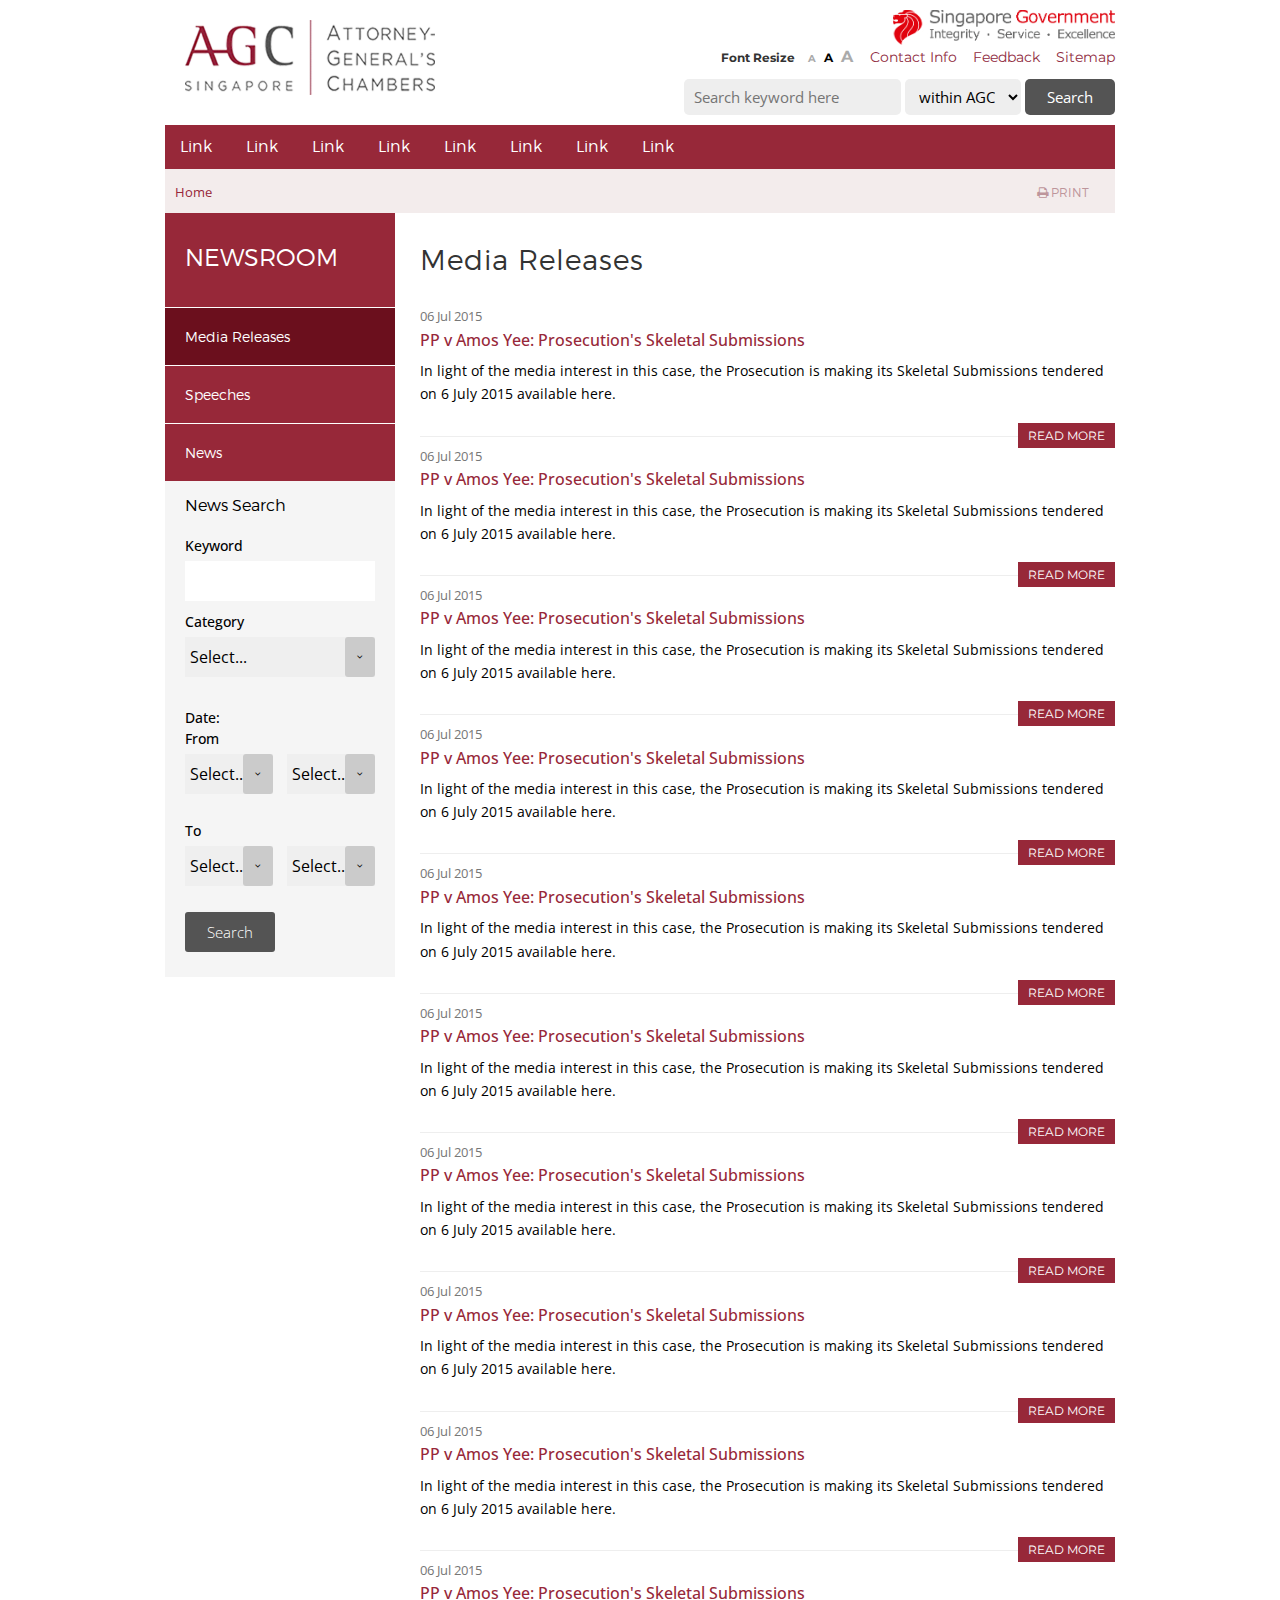
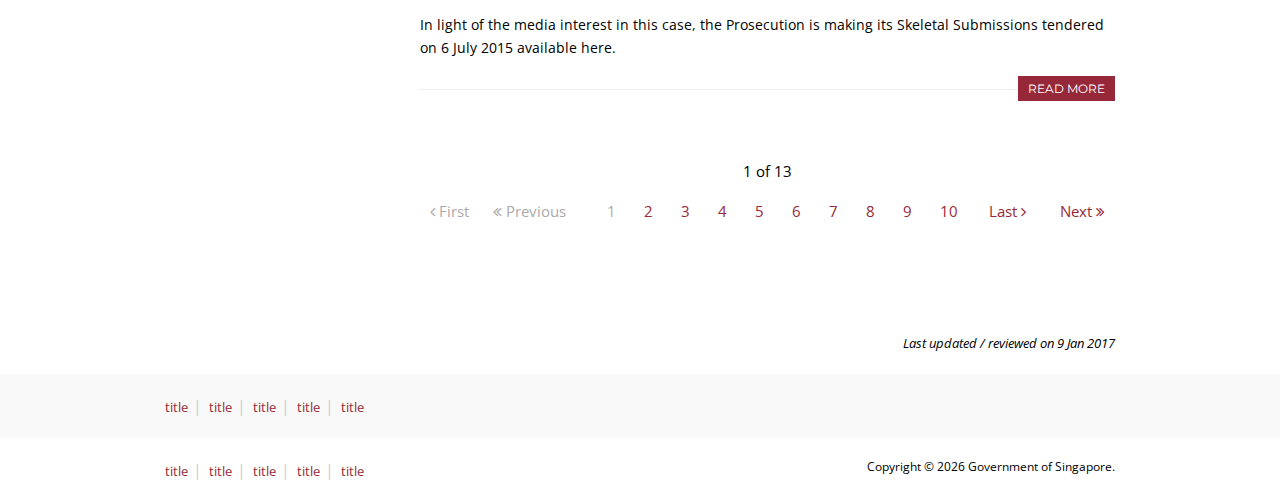
==== news.html @ 90318996 "Add files via upload" ====
<!DOCTYPE html>
<html lang="en">
<head>
  <meta charset="utf-8">
  <meta http-equiv="X-UA-Compatible" content="IE=edge">
  <meta name="viewport" content="width=device-width, initial-scale=1, maximum-scale=1, user-scalable=no">
  <title>AGC | Attorney-General's Chambers</title>
  <meta name="description" content="Attorney-General’s Chambers">
  <meta name="keywords" content="">
  <link rel="icon" href="favicon.png" type="icon/png" />
  <link rel="stylesheet" href="https://fonts.googleapis.com/css?family=Open+Sans:300,400|Montserrat">
  <link rel="stylesheet" href="https://maxcdn.bootstrapcdn.com/font-awesome/4.7.0/css/font-awesome.min.css">
  <link rel="stylesheet" href="css/bootstrap.min.css"/>
  <link rel="stylesheet" href="css/plugins.css"/>
  <link rel="stylesheet" href="css/styles.css"/>
  <!--[if lt IE 9]>
  <script src="https://oss.maxcdn.com/html5shiv/3.7.2/html5shiv.min.js"></script>
  <script src="https://oss.maxcdn.com/respond/1.4.2/respond.min.js"></script>
  <![endif]-->
  <script src="js/jquery.js"></script>
</head>
<body>
<header class="header-desktop">
  <div class="container">
    <div class="header-masthead">
      <div class="row">
        <div class="col-sm-4">
          <a href="/" title="AGC | Attorney-General's Chambers" class="branding-link">
            <img src="./images/branding.png" alt="AGC | Attorney-General's Chambers"/>
          </a>
        </div>
        <div class="col-sm-8">
          <div class="header-right pull-right">
            <div class="clearfix">
              <img src="./images/singapore-government.png" title="Singapore Government" class="img-singapore"/>
            </div>
            <div class="clearfix">
              <div class="header-submenuWrap">
                <div class="header-submenu font-montserrat">
                  <ul>
                    <li><a href="#" title="#">Contact Info</a></li>
                    <li><a href="#" title="#">Feedback</a></li>
                    <li><a href="#" title="#">Sitemap</a></li>
                  </ul>
                </div>
                <div class="header-fontresizer font-montserrat">
                  <span class="fontresize-title">Font Resize</span>
                  <span class="fontresize-minus">A</span>
                  <span class="fontresize-reset">A</span>
                  <span class="fontresize-plus">A</span>
                </div>
              </div>
              <div class="header-searchWrap">
                <input type="text" placeholder="Search keyword here">
                <select>
                  <option>within AGC</option>
                </select>
                <input type="submit" value="Search"/>
              </div>
            </div>
          </div>
        </div>
      </div>
    </div>
    <div class="menu-desktop">
      <nav>
        <ul>
          <li><a href="#" title="#">Link</a></li>
          <li><a href="#" title="#">Link</a></li>
          <li><a href="#" title="#">Link</a></li>
          <li><a href="#" title="#">Link</a></li>
          <li><a href="#" title="#">Link</a></li>
          <li><a href="#" title="#">Link</a></li>
          <li><a href="#" title="#">Link</a></li>
          <li><a href="#" title="#">Link</a></li>
        </ul>
      </nav>
    </div>
  </div>
</header>


<!--breadcrumbs-->
<div class="container">
  <div class="breadcrumbs">
    <div class="row">
      <div class="col-sm-11">
        <nav>
          <li><a href="#" title="Home">Home</a></li>
        </nav>
      </div>
      <div class="col-sm-1">
        <a href="#" title="Print" class="print"><i class="fa fa-print"></i> Print</a>
      </div>
    </div>
  </div>
</div>

<!--main content-->
<div class="container">
  <div class="row">
    <div class="col-sm-3">
      <!--sidebar-->
      <aside class="sidebar_main">
        <h2>Newsroom</h2>
        <ul>
          <li><a class="active" href="#" title="Media Releases">Media Releases</a></li>
          <li><a href="#" title="Media Releases">Speeches</a></li>
          <li><a href="#" title="Media Releases">News</a></li>
        </ul>
      </aside>
      <!--search-->
      <aside class="sidebar_search">
        <h3>News Search</h3>
        <label for="keyword">Keyword</label>
        <input type="text" name="keyword" id="keyword">
        <label for="category">Category</label>
        <div class="form_select">
          <select id="category" name="category">
            <option value="0">Select...</option>
            <option value="1">1</option>
            <option value="2">2</option>
          </select>
        </div>
        <span class="form-label">Date:</span>
        <label for="from">From</label>
        <div class="form_select form_date">
          <select name="from" id="from-month">
            <option value="0">Select...</option>
            <option value="1">1</option>
            <option value="2">2</option>
          </select>
        </div>
        <div class="form_select form_date">
          <select id="from-year" name="from">
            <option value="0">Select...</option>
            <option value="1">1</option>
            <option value="2">2</option>
          </select>
        </div>
        <label for="to">To</label>
        <div class="form_select form_date">
          <select id="to-month" name="to">
            <option value="0">Select...</option>
            <option value="1">1</option>
            <option value="2">2</option>
          </select>
        </div>
        <div class="form_select form_date">
          <select id="to-year" name="to">
            <option value="0">Select...</option>
            <option value="1">1</option>
            <option value="2">2</option>
          </select>
        </div>
        <input type="submit" value="Search">
      </aside>
    </div>
    <div class="col-sm-9 pl20">
      <h1>Media Releases</h1>
      <section class="news-listing">
        <!--news item -->
        <article class="news-item">
          <div class="news-date">06 Jul 2015</div>
          <h3>PP v Amos Yee: Prosecution's Skeletal Submissions</h3>
          <p>In light of the media interest in this case, the Prosecution is making its Skeletal Submissions tendered on 6 July 2015 available here.</p>
          <a href="#" class="btn_read-more" title="Read More">Read More</a>
        </article>

        <!--news item -->
        <article class="news-item">
          <div class="news-date">06 Jul 2015</div>
          <h3>PP v Amos Yee: Prosecution's Skeletal Submissions</h3>
          <p>In light of the media interest in this case, the Prosecution is making its Skeletal Submissions tendered on 6 July 2015 available here.</p>
          <a href="#" class="btn_read-more" title="Read More">Read More</a>
        </article>

        <!--news item -->
        <article class="news-item">
          <div class="news-date">06 Jul 2015</div>
          <h3>PP v Amos Yee: Prosecution's Skeletal Submissions</h3>
          <p>In light of the media interest in this case, the Prosecution is making its Skeletal Submissions tendered on 6 July 2015 available here.</p>
          <a href="#" class="btn_read-more" title="Read More">Read More</a>
        </article>

        <!--news item -->
        <article class="news-item">
          <div class="news-date">06 Jul 2015</div>
          <h3>PP v Amos Yee: Prosecution's Skeletal Submissions</h3>
          <p>In light of the media interest in this case, the Prosecution is making its Skeletal Submissions tendered on 6 July 2015 available here.</p>
          <a href="#" class="btn_read-more" title="Read More">Read More</a>
        </article>

        <!--news item -->
        <article class="news-item">
          <div class="news-date">06 Jul 2015</div>
          <h3>PP v Amos Yee: Prosecution's Skeletal Submissions</h3>
          <p>In light of the media interest in this case, the Prosecution is making its Skeletal Submissions tendered on 6 July 2015 available here.</p>
          <a href="#" class="btn_read-more" title="Read More">Read More</a>
        </article>

        <!--news item -->
        <article class="news-item">
          <div class="news-date">06 Jul 2015</div>
          <h3>PP v Amos Yee: Prosecution's Skeletal Submissions</h3>
          <p>In light of the media interest in this case, the Prosecution is making its Skeletal Submissions tendered on 6 July 2015 available here.</p>
          <a href="#" class="btn_read-more" title="Read More">Read More</a>
        </article>

        <!--news item -->
        <article class="news-item">
          <div class="news-date">06 Jul 2015</div>
          <h3>PP v Amos Yee: Prosecution's Skeletal Submissions</h3>
          <p>In light of the media interest in this case, the Prosecution is making its Skeletal Submissions tendered on 6 July 2015 available here.</p>
          <a href="#" class="btn_read-more" title="Read More">Read More</a>
        </article>

        <!--news item -->
        <article class="news-item">
          <div class="news-date">06 Jul 2015</div>
          <h3>PP v Amos Yee: Prosecution's Skeletal Submissions</h3>
          <p>In light of the media interest in this case, the Prosecution is making its Skeletal Submissions tendered on 6 July 2015 available here.</p>
          <a href="#" class="btn_read-more" title="Read More">Read More</a>
        </article>

        <!--news item -->
        <article class="news-item">
          <div class="news-date">06 Jul 2015</div>
          <h3>PP v Amos Yee: Prosecution's Skeletal Submissions</h3>
          <p>In light of the media interest in this case, the Prosecution is making its Skeletal Submissions tendered on 6 July 2015 available here.</p>
          <a href="#" class="btn_read-more" title="Read More">Read More</a>
        </article>

        <!--news item -->
        <article class="news-item">
          <div class="news-date">06 Jul 2015</div>
          <h3>PP v Amos Yee: Prosecution's Skeletal Submissions</h3>
          <p>In light of the media interest in this case, the Prosecution is making its Skeletal Submissions tendered on 6 July 2015 available here.</p>
          <a href="#" class="btn_read-more" title="Read More">Read More</a>
        </article>

        <div class="pager">
          <div class="page-count text-center">
            1 of 13
          </div>
          <nav class="pager-nav">
            <a href="#" class="disabled pager_first"><i class="fa fa-angle-left" aria-hidden="true"></i> First</a>
            <a href="#" class="disabled pager_prev"><i class="fa fa-angle-double-left" aria-hidden="true"></i> Previous</a>
            <ul>
              <li><a class="active" href="#" title="1">1</a></li>
              <li><a href="#" title="2">2</a></li>
              <li><a href="#" title="3">3</a></li>
              <li><a href="#" title="4">4</a></li>
              <li><a href="#" title="5">5</a></li>
              <li><a href="#" title="6">6</a></li>
              <li><a href="#" title="7">7</a></li>
              <li><a href="#" title="8">8</a></li>
              <li><a href="#" title="9">9</a></li>
              <li><a href="#" title="10">10</a></li>
            </ul>
            <a href="#" class="pager_last">Last <i class="fa fa-angle-right" aria-hidden="true"></i></a>
            <a href="#" class="pager_next">Next <i class="fa fa-angle-double-right" aria-hidden="true"></i></a>
          </nav>
        </div>

        <div class="update-stamp text-right">
          Last updated / reviewed on 9 Jan 2017
        </div>
      </section>
    </div>
  </div>
</div>


<footer>
  <div class="footer-top">
    <div class="container">
      <div class="row">
        <div class="col-md-12">
          <nav>
            <ul>
              <li><a href="#" title="#">title</a></li>
              <li><a href="#" title="#">title</a></li>
              <li><a href="#" title="#">title</a></li>
              <li><a href="#" title="#">title</a></li>
              <li><a href="#" title="#">title</a></li>
            </ul>
          </nav>
        </div>
      </div>
    </div>
  </div>
  <div class="footer-bottom">
    <div class="container">
      <div class="row">
        <div class="col-sm-6">
          <nav>
            <ul>
              <li><a href="#" title="#">title</a></li>
              <li><a href="#" title="#">title</a></li>
              <li><a href="#" title="#">title</a></li>
              <li><a href="#" title="#">title</a></li>
              <li><a href="#" title="#">title</a></li>
            </ul>
          </nav>
        </div>
        <div class="col-sm-6">
          <small>Copyright &copy; <span class="js-year">Year</span> Government of Singapore.</small>
        </div>
      </div>
    </div>
  </div>
</footer>

<script src="./js/plugins.js"></script>
<script src="./js/scripts.js"></script>
</body>
</html>
---- css/styles.css ----
/*******FONTS*******/
@font-face{font-family:museo_sans500;src:url(../fonts/museosans_500-webfont.woff2) format('woff2'),url(../fonts/museosans_500-webfont.woff) format('woff');font-weight:400;font-style:normal}
@font-face{font-family:montserratlight;src:url(../fonts/montserrat-light-webfont.woff2) format('woff2'),url(../fonts/montserrat-light-webfont.woff) format('woff');font-weight:400;font-style:normal}

/*******GLOBAL*******/
html{background:#fff}
body{font:400 16px/1.5 'Open Sans', sans-serif;font-weight:400;color:#000}

input{border:none}
img, video{max-width:100%}
select{cursor:pointer}
a:hover, a:focus{text-decoration:none}

/*******USEFUL STUFF*******/
.font-montserratLight{font-family:'montserratlight', sans-serif}
.font-montserrat{font-family:'Montserrat', sans-serif}
.font-opensans{font-family:'Open Sans', sans-serif}
.font-museo{font-family:'museo_sans500', sans-serif}

.block-updateDate{font-style:italic;font-size:13px;color:#333333;text-align:right;display:block;font-weight:400;margin:15px 0}
/*******HEADER*******/
.branding-link{display:block;margin:20px}
.branding-link img{max-width:250px}

.img-singapore{margin:10px 0 0;float:right}
.header-fontresizer{font-size:12px;font-weight:bold;float:right;margin-right:5px}
.header-fontresizer span{font-family:'Montserrat', sans-serif}
.fontresize-title{margin-right:10px;color:#333333;}
.fontresize-minus{font-size:10px;color:#aaa;cursor:pointer}
.fontresize-reset{font-size:12px;margin:0 5px;cursor:pointer}
.fontresize-plus{font-size:16px;color:#aaa;cursor:pointer}

.header-submenuWrap{float:right}
.header-submenu{float:right;margin-bottom:10px}
.header-submenu ul{padding:0;margin:0}
.header-submenu li{list-style-type:none;display:inline}
.header-submenu a{display:inline-block;font-size:14px;color:#902b40;margin-left:12px;font-weight;bold}

.header-searchWrap input,.header-searchWrap select{background:#eee;border:none;border-radius:5px;height:36px;padding:0 10px;font-size:15px}
.header-searchWrap input[type="submit"]{background:#545454;color:#fff;width:90px}

.menu-desktop{background:#972839;margin:10px 0 0}
.menu-desktop ul{margin:0;padding:0}
.menu-desktop li{display:inline;list-style-type:none}
.menu-desktop a{display:inline-block;color:#fff;font-family:'montserratlight', sans-serif;padding:10px 15px}

/*******SUBPAGE*******/


/*******LISTING PAGE*******/


/*******SINGLE PAGE*******/


/*******FOOTER*******/
footer ul{margin:0;padding:0}
footer li{display:inline}
footer li a{display:inline-block;font-size:13px;color:#972839}
footer li:after{content:"|";color:#ccc;padding:0 3px 0 5px}
footer li:last-child:after{display:none}
.footer-top{background:#f9f9f9;padding:20px 0}
.footer-bottom{padding:20px 0}
.footer-bottom small{font-size:12px;text-align:right;display:block}

/*******BREADCRUMBS*******/
.breadcrumbs {background:#f3ecec; padding:10px}
.breadcrumbs nav ul {list-style:none; padding:0}
.breadcrumbs nav li {display:inline}
.breadcrumbs nav li a {display:inline-block; font-size:13px; color:#972839}
.breadcrumbs nav li a:after {content:"\f105"; margin:0 10px;  font:300 9px FontAwesome; color:#333}
.breadcrumbs nav li:last-child a:after {content:""; display:none}
.print {color:#bd959b; font:12px montserratlight,sans-serif; text-transform:uppercase}

/*******SIDEBAR*******/
.sidebar_main {background:#972839; padding-top:30px}
.sidebar_main h2 {font:24px "montserratlight",sans-serif; color:#fff; margin:0 0 35px; padding:0 20px; text-transform:uppercase}
.sidebar_main ul {list-style:none; padding:0; margin:0}
.sidebar_main li a {display:block; width:100%; font:14px "montserratlight",sans-serif; color:#fff; padding:20px; border-top:1px solid #fff}
.sidebar_main li a:hover,
.sidebar_main li a.active {background:#6b0f1d}

.sidebar_search {background:#f5f5f5; padding:15px 20px}
.sidebar_search h3 {margin:0 0 20px; font:16px "montserratlight", sans-serif}
.sidebar_search label, .form-label {font-size:14px; font-weight:500; display:block}
.form-label {margin-top:20px}
.sidebar_search input,
.sidebar_search select {width:100%; height:40px; margin-bottom:10px}
.sidebar_search input[type="submit"] {border:0; border-radius:3px; background:#545454; color:#fff; font-size:15px; font-weight:300; width:90px}

.form_select {position:relative; overflow:hidden; width:100%; margin-bottom:10px}
.form_select:after {content:"\f107"; font:300 9px FontAwesome; display:block; position:absolute; top:0; right:0; background:#cbcbcb; border-radius:3px; width:30px; height:40px; line-height:40px; text-align:center}
.form_select select {-webkit-appearance:none; width:120%; border:0; padding:5px}

.form_date.form_select {width:46.2%; display:inline-block; margin-right:10px}
.form_date.form_select:nth-of-type(3),
.form_date.form_select:nth-of-type(5) {margin-right:0}

.pager {margin:70px 0 90px}
.page-count {font-size:15px; margin-bottom:5px}
.pager-nav * {display:inline-block; font-size:15px; color:#972839}
.pager-nav a.disabled,
.pager-nav a.disabled i:before,
.pager-nav a.disabled i:after,
.pager-nav li>a.active {color:#aaa}
.pager-nav li>a {border:0; padding:7px}
.pager-nav ul {padding:0}
.pager-nav a {margin:5px}
.pager-nav a.pager_first {margin-right:15px}
.pager-nav a.pager_last {margin-left:15px}
.pager-nav a.pager_prev {margin-right:25px}
.pager-nav a.pager_next {margin-left:25px}

.update-stamp {font-size:13px; font-style:italic; margin-bottom:20px}

/*******NEWS*******/
.pl20 {padding-left:20px}
h1 {font:28px "montserratlight",sans-serif; color:#333; letter-spacing:1px; margin:30px 0}
.btn_read-more {background:#972839; color:#fff; font:12px "montserrat",sans-serif; text-transform:uppercase; padding:5px 10px; margin-bottom:-10px; display:inline-block; position:absolute; bottom:-2px; right:0}
.news-date {color:#777; font-size:13px}
.news-item h3 {color:#972839; font-size:16px; margin:5px 0 10px}
.news-item p {font-size:14px; line-height:1.65}
.news-item {border-bottom:1px solid #eee; position:relative; padding-bottom:20px; margin-bottom:10px}


/*******RESPONSIVE*******/
@media only screen and (max-width : 1200px) {
}
@media only screen and (max-width : 992px) {
}
@media only screen and (max-width : 768px) {
}
@media only screen and (max-width : 480px) {
}
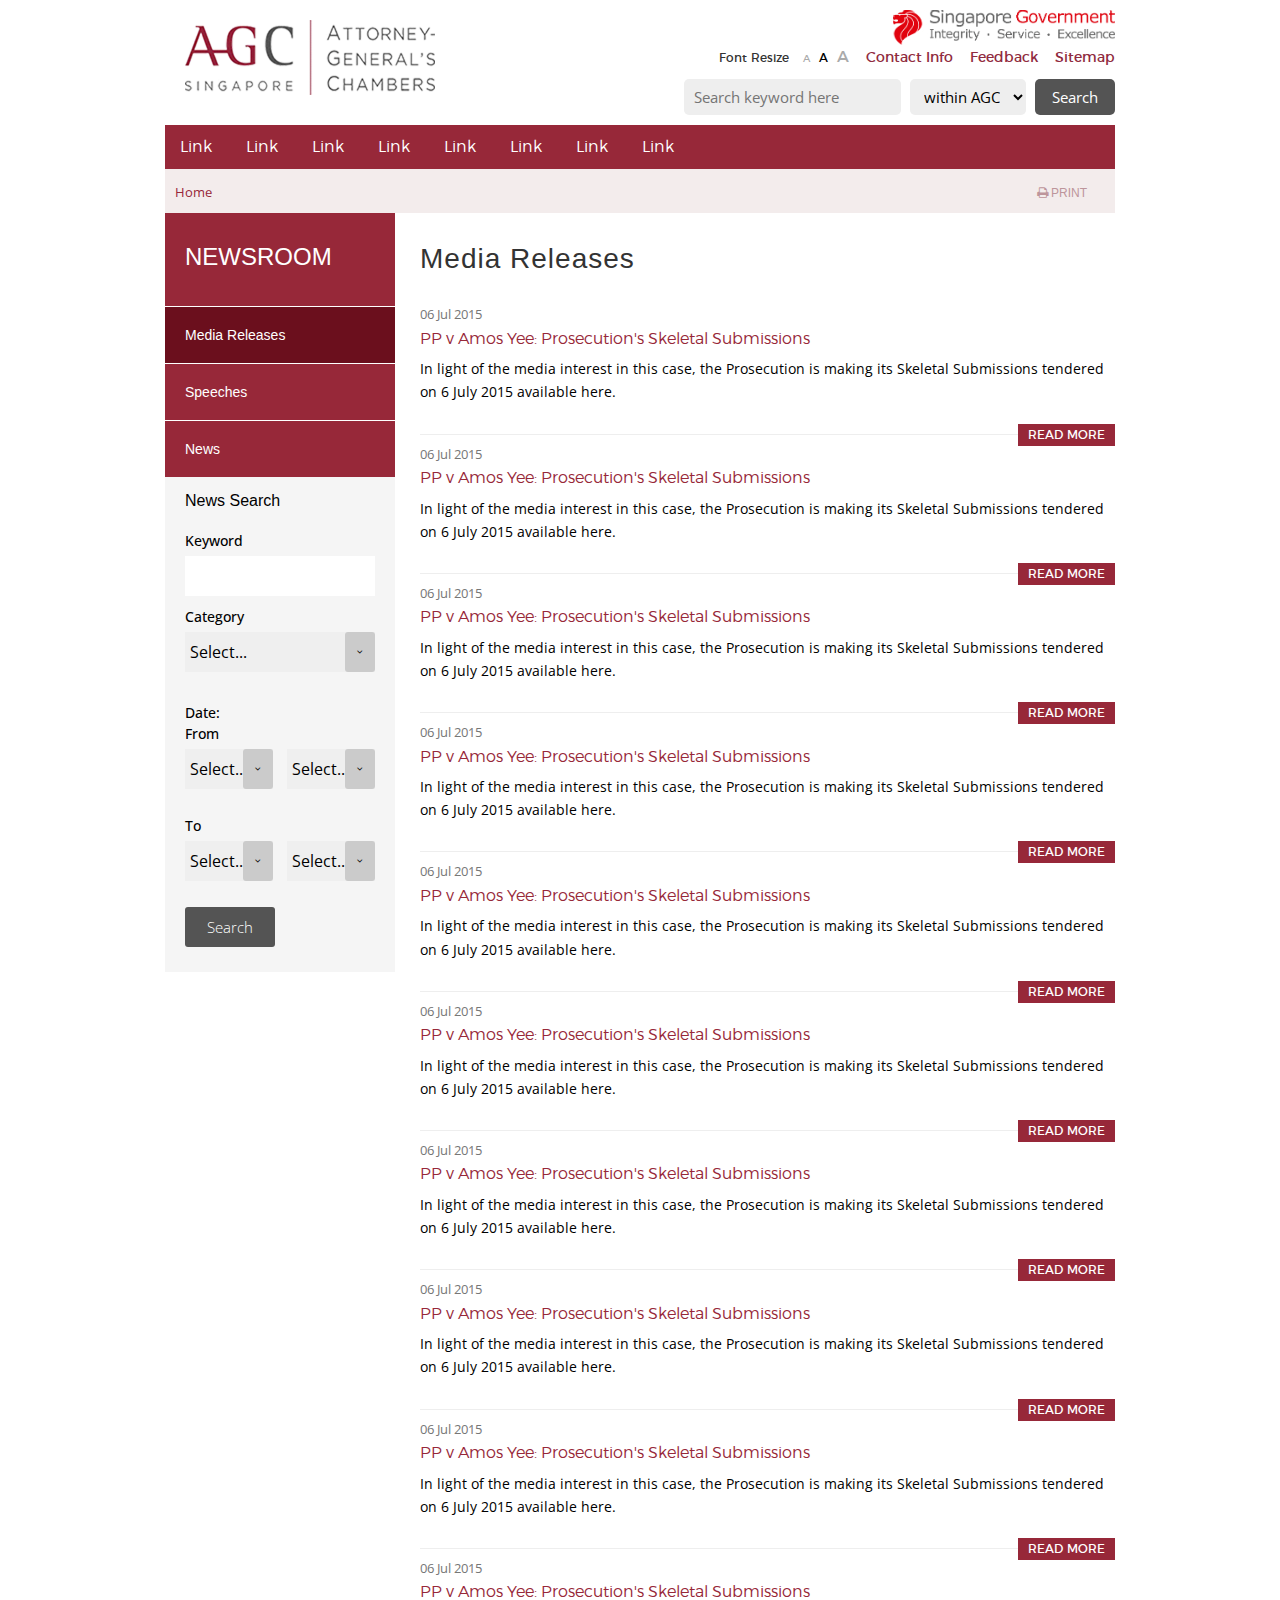
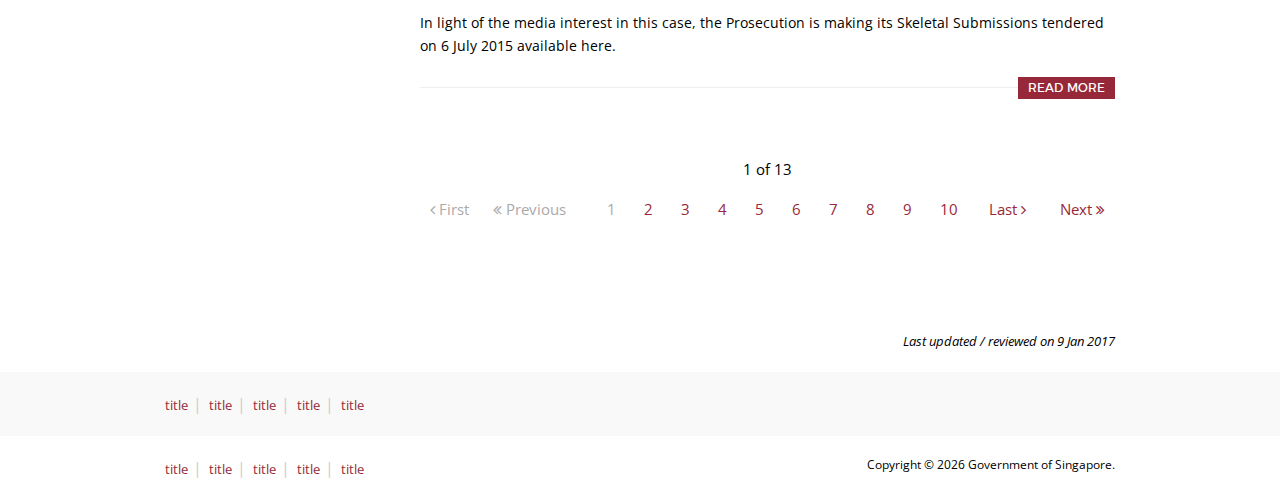
==== commit 86af2c8e: "added sliders, fixed montserrat in news" ====
--- a/news.html
+++ b/news.html
@@ -8,7 +8,7 @@
   <meta name="description" content="Attorney-General’s Chambers">
   <meta name="keywords" content="">
   <link rel="icon" href="favicon.png" type="icon/png" />
-  <link rel="stylesheet" href="https://fonts.googleapis.com/css?family=Open+Sans:300,400|Montserrat">
+  <link rel="stylesheet" href="https://fonts.googleapis.com/css?family=Open+Sans:300,400">
   <link rel="stylesheet" href="https://maxcdn.bootstrapcdn.com/font-awesome/4.7.0/css/font-awesome.min.css">
   <link rel="stylesheet" href="css/bootstrap.min.css"/>
   <link rel="stylesheet" href="css/plugins.css"/>
--- a/css/plugins.css
+++ b/css/plugins.css
@@ -0,0 +1,2 @@
+/**SLICK SLID**/
+.slick-list,.slick-slider,.slick-track{position:relative;display:block}.slick-loading .slick-slide,.slick-loading .slick-track{visibility:hidden}.slick-slider{box-sizing:border-box;-webkit-user-select:none;-moz-user-select:none;-ms-user-select:none;user-select:none;-webkit-touch-callout:none;-khtml-user-select:none;-ms-touch-action:pan-y;touch-action:pan-y;-webkit-tap-highlight-color:transparent}.slick-list{overflow:hidden;margin:0;padding:0}.slick-list:focus{outline:0}.slick-list.dragging{cursor:pointer;cursor:hand}.slick-slider .slick-list,.slick-slider .slick-track{-webkit-transform:translate3d(0,0,0);-moz-transform:translate3d(0,0,0);-ms-transform:translate3d(0,0,0);-o-transform:translate3d(0,0,0);transform:translate3d(0,0,0)}.slick-track{top:0;left:0}.slick-track:after,.slick-track:before{display:table;content:''}.slick-track:after{clear:both}.slick-slide{display:none;float:left;height:100%;min-height:1px}[dir=rtl] .slick-slide{float:right}.slick-slide img{display:block}.slick-slide.slick-loading img{display:none}.slick-slide.dragging img{pointer-events:none}.slick-initialized .slick-slide{display:block}.slick-vertical .slick-slide{display:block;height:auto;border:1px solid transparent}.slick-arrow.slick-hidden{display:none}--- a/css/styles.css
+++ b/css/styles.css
@@ -1,10 +1,12 @@
 /*******FONTS*******/
-@font-face{font-family:museo_sans500;src:url(../fonts/museosans_500-webfont.woff2) format('woff2'),url(../fonts/museosans_500-webfont.woff) format('woff');font-weight:400;font-style:normal}
-@font-face{font-family:montserratlight;src:url(../fonts/montserrat-light-webfont.woff2) format('woff2'),url(../fonts/montserrat-light-webfont.woff) format('woff');font-weight:400;font-style:normal}
-
+@font-face{font-family:montserrat;src:url(../fonts/montserrat-regular-webfont.woff2) format('woff2'),url(../fonts/montserrat-regular-webfont.woff) format('woff');font-weight:400;font-style:normal}
+@font-face{font-family:montserrat;src:url(../fonts/montserrat-black-webfont.woff2) format('woff2'),url(../fonts/montserrat-black-webfont.woff) format('woff');font-weight:800;font-style:normal}
+@font-face{font-family:montserrat;src:url(../fonts/montserrat-bold-webfont.woff2) format('woff2'),url(../fonts/montserrat-bold-webfont.woff) format('woff');font-weight:700;font-style:normal}
+@font-face{font-family:montserrat;src:url(../fonts/montserrat-light-webfont.woff2) format('woff2'),url(../fonts/montserrat-light-webfont.woff) format('woff');font-weight:300;font-style:normal}
 /*******GLOBAL*******/
 html{background:#fff}
 body{font:400 16px/1.5 'Open Sans', sans-serif;font-weight:400;color:#000}
+h1, h2, h3, h4, h5{font-family:montserrat, sans-serif;font-weight:300;}
 
 input{border:none}
 img, video{max-width:100%}
@@ -12,19 +14,21 @@
 a:hover, a:focus{text-decoration:none}
 
 /*******USEFUL STUFF*******/
-.font-montserratLight{font-family:'montserratlight', sans-serif}
-.font-montserrat{font-family:'Montserrat', sans-serif}
+.font-montserratLight{font-family:montserrat, sans-serif;font-weight:300}
+.font-montserrat{font-family:montserrat, sans-serif}
 .font-opensans{font-family:'Open Sans', sans-serif}
 .font-museo{font-family:'museo_sans500', sans-serif}
 
 .block-updateDate{font-style:italic;font-size:13px;color:#333333;text-align:right;display:block;font-weight:400;margin:15px 0}
+
+.icon-block{display:inline-block;padding:15px 20px}
 /*******HEADER*******/
 .branding-link{display:block;margin:20px}
 .branding-link img{max-width:250px}
 
 .img-singapore{margin:10px 0 0;float:right}
-.header-fontresizer{font-size:12px;font-weight:bold;float:right;margin-right:5px}
-.header-fontresizer span{font-family:'Montserrat', sans-serif}
+.header-fontresizer{font-size:12px;font-weight:500;float:right;margin-right:5px}
+.header-fontresizer span{font-family:montserrat, sans-serif}
 .fontresize-title{margin-right:10px;color:#333333;}
 .fontresize-minus{font-size:10px;color:#aaa;cursor:pointer}
 .fontresize-reset{font-size:12px;margin:0 5px;cursor:pointer}
@@ -34,35 +38,52 @@
 .header-submenu{float:right;margin-bottom:10px}
 .header-submenu ul{padding:0;margin:0}
 .header-submenu li{list-style-type:none;display:inline}
-.header-submenu a{display:inline-block;font-size:14px;color:#902b40;margin-left:12px;font-weight;bold}
+.header-submenu a{display:inline-block;font-size:14px;color:#902b40;margin-left:12px;font-weight:500}
 
-.header-searchWrap input,.header-searchWrap select{background:#eee;border:none;border-radius:5px;height:36px;padding:0 10px;font-size:15px}
-.header-searchWrap input[type="submit"]{background:#545454;color:#fff;width:90px}
+.header-searchWrap input,.header-searchWrap select{background:#eee;border:none;border-radius:5px;height:36px;padding:0 10px;font-size:15px;margin-left:5px}
+.header-searchWrap input[type="submit"]{background:#545454;color:#fff;width:80px}
 
-.menu-desktop{background:#972839;margin:10px 0 0}
+.menu-desktop{background:#972839;margin:10px 0 0 0;height:44px}
 .menu-desktop ul{margin:0;padding:0}
-.menu-desktop li{display:inline;list-style-type:none}
-.menu-desktop a{display:inline-block;color:#fff;font-family:'montserratlight', sans-serif;padding:10px 15px}
-
-/*******SUBPAGE*******/
+.menu-desktop nav > ul > li{display:inline;list-style-type:none;position:relative;padding:10px 0}
+.menu-desktop nav > ul > li > a{display:inline-block;color:#fff;font-family:montserrat, sans-serif;font-weight:300;padding:10px 15px}
+.menu-desktop nav > ul > li > a:hover{background:#6b0f1d}
+.menu-desktop nav > ul > li:hover > ul{display:block}
+.menu-desktop a.menu-active{background:#972839}
+.menu-desktop li ul{position:absolute;top:42px;left:0;background:#6b0f1d;z-index:1;display:none;width:250px}
+.menu-desktop li ul li{list-style-type:none;}
+.menu-desktop li ul a{background:#6b0f1d;color:#fff;padding:10px 15px;display:block}
+.menu-desktop li ul a:hover{background:#972839}
 
 
-/*******LISTING PAGE*******/
+/*******HOME*******/
+.module-homeNews{margin:25px 0}
+.module-homeNews--wrap{margin:25px 0}
+.module-homeNews--header{background:#eeeeee;font-size:24px;font-family:montserrat, sans-serif;font-weight:300;text-transform:uppercase}
+.icon-block--news{color:#545454;font-size:24px;background:#dddddd}
+.module-homeNews--header h2{display:inline;padding:0 20px;font-weight:300}
+.module-homeNews--block{padding:20px;border-right:1px solid #ddd}
+.slider-carouselMain--contentSlide:last-child .module-homeNews--block{border:none}
+.module-homeNews--date{font-style:italic;margin-bottom:5px}
+.module-homeNews--title{margin:0 0 25px;color:#972839;font-size:18px}
 
+.module-homeLinks{background:#f5f5f5;padding:35px 0}
+.block-homeLinks--header{background:#972839;height:65px}
+.block-homeLinks--header h2{font-family:montserrat, sans-serif;font-weight:300;font-size:18px;text-transform:uppercase;padding:10px 15px;color:#fff;margin:0;line-height:1.2}
+.block-homeLinks--img img{vertical-align:bottom}
+.block-homeLinks--content{background:#a83244;padding:10px 15px;min-height:160px}
+.block-homeLinks--content ul{margin:0;padding:0}
+.block-homeLinks--content ul li{list-style-type:none}
+.block-homeLinks--content ul li a{color:#fff;margin-bottom:5px;display:block}
 
-/*******SINGLE PAGE*******/
-
-
-/*******FOOTER*******/
-footer ul{margin:0;padding:0}
-footer li{display:inline}
-footer li a{display:inline-block;font-size:13px;color:#972839}
-footer li:after{content:"|";color:#ccc;padding:0 3px 0 5px}
-footer li:last-child:after{display:none}
-.footer-top{background:#f9f9f9;padding:20px 0}
-.footer-bottom{padding:20px 0}
-.footer-bottom small{font-size:12px;text-align:right;display:block}
-
+.module-home2ColLinks{margin:30px 0 20px}
+.module-home2ColLinks .icon-block{padding:12px 20px}
+.icon-block--faq{color:#fff;font-size:24px;background:#972839;}
+.block-home2ColLinks--header{background:#a83244}
+.block-home2ColLinks--header h2{display:inline-block;margin:0;font-family:montserrat, sans-serif;font-weight:300;padding:0 15px;text-transform:uppercase;color:#fff;font-size:24px}
+.block-home2ColLinks--content{background:#f5f5f5;padding:30px 15px;min-height:270px}
+.block-home2ColLinks--content li{color:#cccccc}
+.block-home2ColLinks--content li a{color:#972839;display:block;margin-bottom:10px}
 /*******BREADCRUMBS*******/
 .breadcrumbs {background:#f3ecec; padding:10px}
 .breadcrumbs nav ul {list-style:none; padding:0}
@@ -72,6 +93,20 @@
 .breadcrumbs nav li:last-child a:after {content:""; display:none}
 .print {color:#bd959b; font:12px montserratlight,sans-serif; text-transform:uppercase}
 
+/*******SLIDERS*******/
+.slider-main--content{margin:0 auto 25px}
+.slider-main--contentSlide{position:relative}
+.slider-main--contentCaption{padding:25px 15px;background:rgba(0,0,0,0.8);color:#fff;font-size:15px;position:absolute;right:0;top:50px;width:275px;top:50%;transform: translateY(-50%);}
+.slider-main--contentCaption h2{font-size:15px;color:#a0bec1;margin:0 0 5px 0}
+.js-slider-main--dots{text-align:center;margin-top:-50px;position:relative}
+.js-slider-main--dots li{display:inline;list-style-type:none;margin:0 12px}
+.js-slider-main--dots li button{display:inline-block;height:12px;width:12px;border-radius:50%;background:#eee;font-size:0;line-height:0;border:0}
+.js-slider-main--dots li.slick-active button{background:#972839}
+
+.js-slider-carouselMain--dots{text-align:center;margin-top:0px;position:relative}
+.js-slider-carouselMain--dots li{display:inline;list-style-type:none;margin:0 12px}
+.js-slider-carouselMain--dots li button{display:inline-block;height:12px;width:12px;border-radius:50%;background:#eee;font-size:0;line-height:0;border:0}
+.js-slider-carouselMain--dots li.slick-active button{background:#972839}
 /*******SIDEBAR*******/
 .sidebar_main {background:#972839; padding-top:30px}
 .sidebar_main h2 {font:24px "montserratlight",sans-serif; color:#fff; margin:0 0 35px; padding:0 20px; text-transform:uppercase}
@@ -123,6 +158,23 @@
 .news-item {border-bottom:1px solid #eee; position:relative; padding-bottom:20px; margin-bottom:10px}
 
 
+/*******LISTING PAGE*******/
+
+
+/*******SINGLE PAGE*******/
+
+
+/*******FOOTER*******/
+footer ul{margin:0;padding:0}
+footer li{display:inline}
+footer li a{display:inline-block;font-size:13px;color:#972839}
+footer li:after{content:"|";color:#ccc;padding:0 3px 0 5px}
+footer li:last-child:after{display:none}
+.footer-top{background:#f9f9f9;padding:20px 0}
+.footer-bottom{padding:20px 0}
+.footer-bottom small{font-size:12px;text-align:right;display:block}
+
+
 /*******RESPONSIVE*******/
 @media only screen and (max-width : 1200px) {
 }
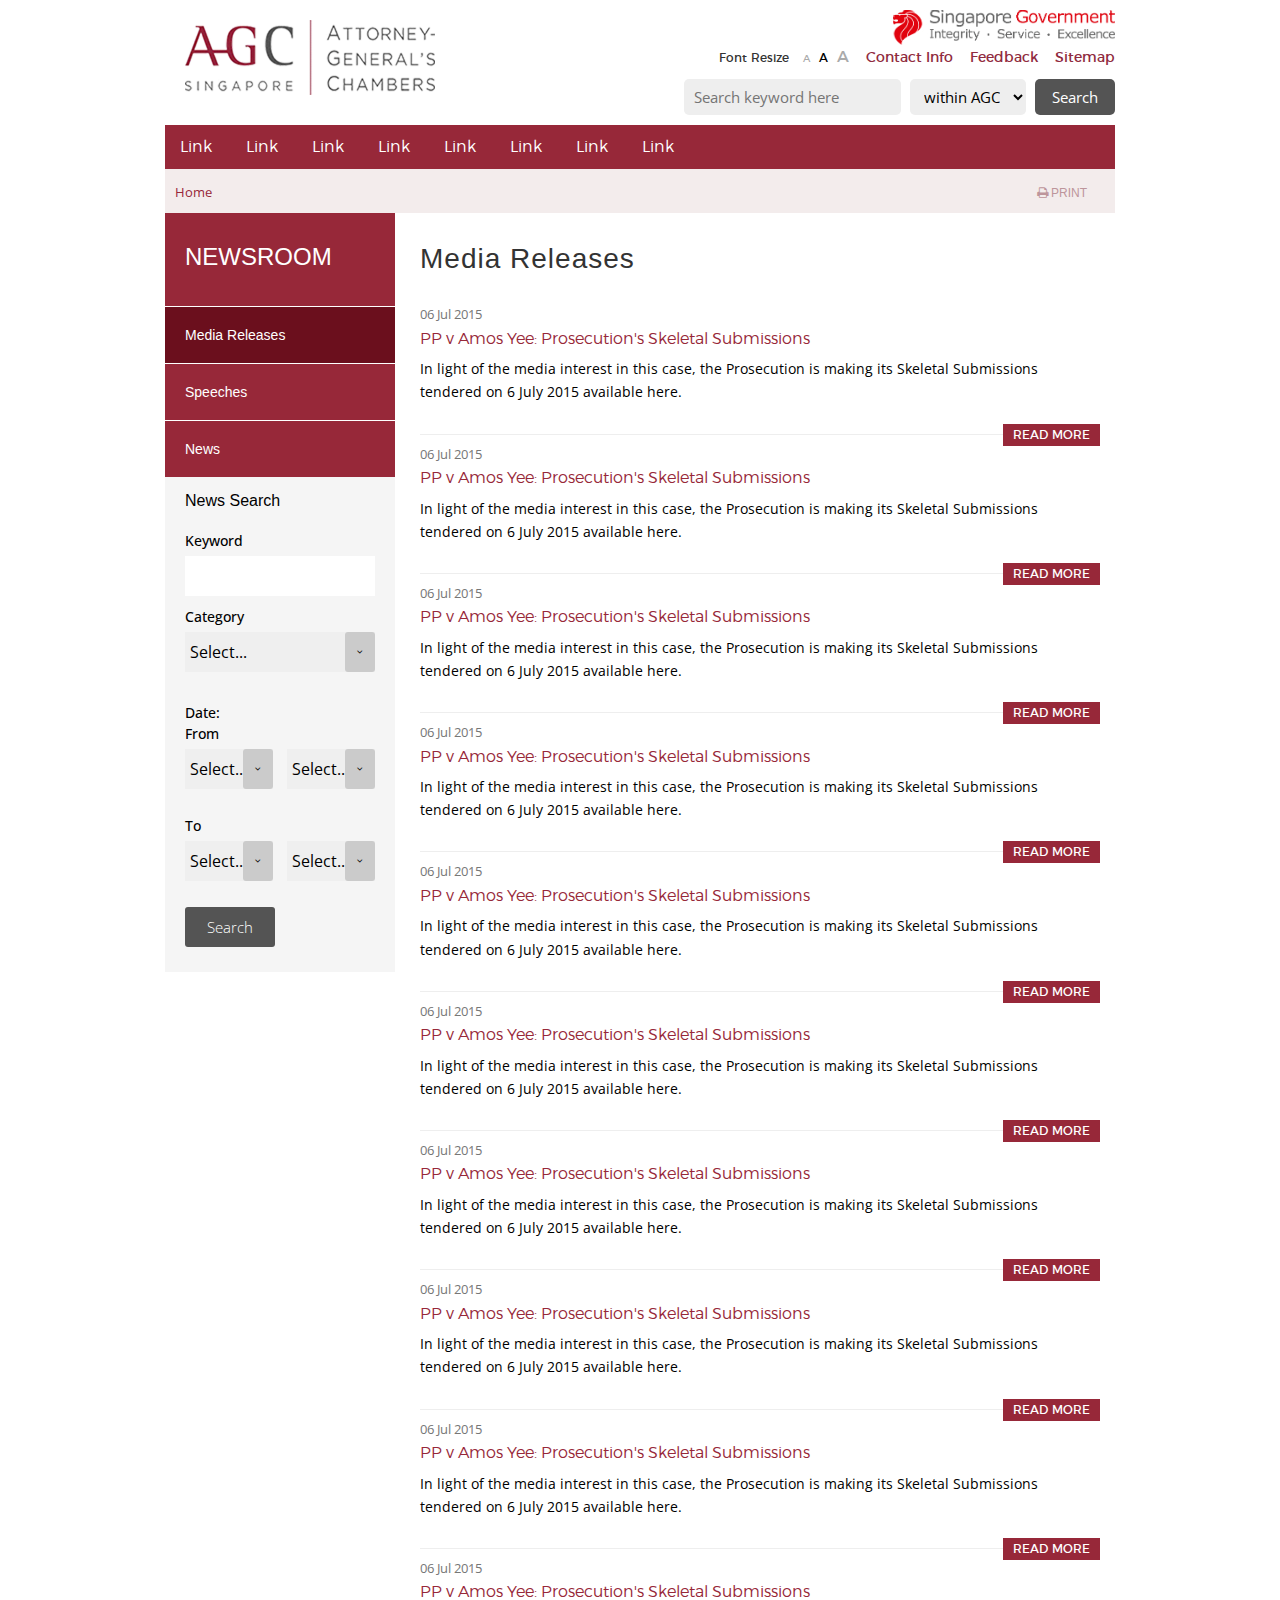
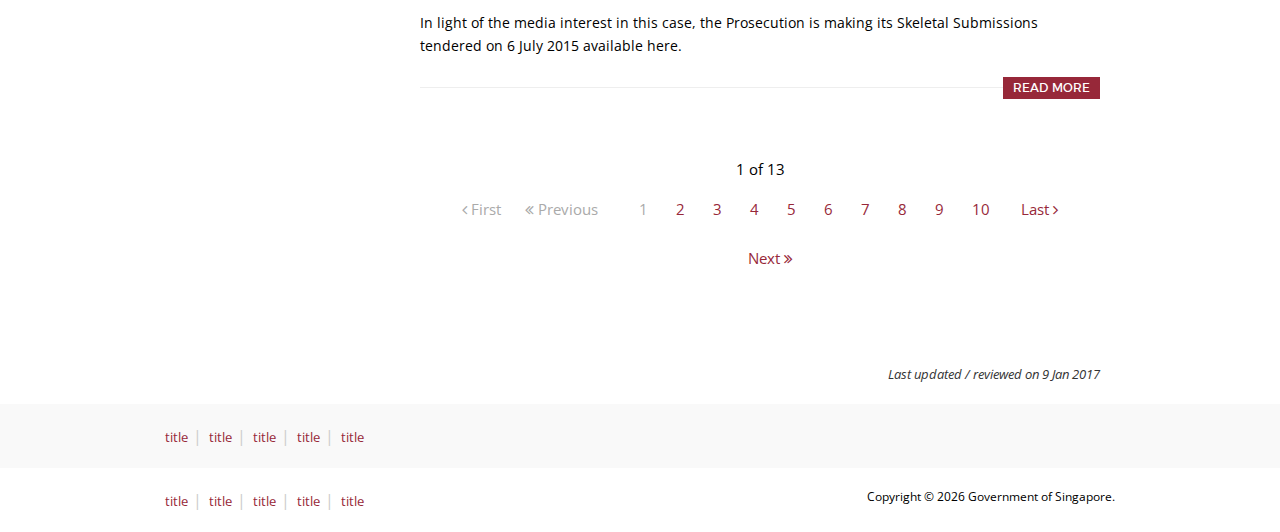
==== commit 7c9de5d9: "header, footer, menu responsive" ====
--- a/news.html
+++ b/news.html
@@ -20,7 +20,7 @@
   <script src="js/jquery.js"></script>
 </head>
 <body>
-<header class="header-desktop">
+<header class="header-desktop hidden-xs">
   <div class="container">
     <div class="header-masthead">
       <div class="row">
@@ -64,9 +64,17 @@
     </div>
     <div class="menu-desktop">
       <nav>
-        <ul>
-          <li><a href="#" title="#">Link</a></li>
-          <li><a href="#" title="#">Link</a></li>
+        <ul class="js-MenuReference">
+          <li><a href="#" title="#">Link</a></li>
+          <li>
+            <a href="#" title="#">Link</a>
+            <ul>
+              <li><a href="#" title="#">Link</a></li>
+              <li><a href="#" title="#">Link</a></li>
+              <li><a href="#" title="#">Link</a></li>
+              <li><a href="#" title="#">Link</a></li>
+            </ul>
+          </li>
           <li><a href="#" title="#">Link</a></li>
           <li><a href="#" title="#">Link</a></li>
           <li><a href="#" title="#">Link</a></li>
@@ -77,11 +85,37 @@
       </nav>
     </div>
   </div>
+</header>  
+<header class="header-mobile visible-xs">
+  <div class="container">
+    <div class="header-mastheadResponsive">
+      <div class="row">
+        <div class="col-sm-12">
+          <a id="menu-responsive" class="icon--menuResponsive" href="#sidr">
+            <span></span>
+            <span></span>
+            <span></span>
+          </a>
+          <a href="/" title="AGC | Attorney-General's Chambers" class="branding-link">
+            <img src="./images/branding.png" alt="AGC | Attorney-General's Chambers"/>
+          </a>
+        </div>
+      </div>
+    </div>
+  </div>
+  <div class="jsClose-sidr"><i class="fa fa-times"></i></div>
+  <div id="sidr">
+    <nav class="menuMobile">
+      <div class="js-MenuClone">
+      <!--Clone Menu-->
+      </div>
+    </nav>
+  </div>
 </header>
 
 
 <!--breadcrumbs-->
-<div class="container">
+<div class="container responsiveheaderFix">
   <div class="breadcrumbs">
     <div class="row">
       <div class="col-sm-11">
--- a/css/styles.css
+++ b/css/styles.css
@@ -7,6 +7,7 @@
 html{background:#fff}
 body{font:400 16px/1.5 'Open Sans', sans-serif;font-weight:400;color:#000}
 h1, h2, h3, h4, h5{font-family:montserrat, sans-serif;font-weight:300;}
+h1 {font:28px "montserratlight",sans-serif; color:#333; letter-spacing:1px; margin:30px 0}
 
 input{border:none}
 img, video{max-width:100%}
@@ -19,9 +20,16 @@
 .font-opensans{font-family:'Open Sans', sans-serif}
 .font-museo{font-family:'museo_sans500', sans-serif}
 
-.block-updateDate{font-style:italic;font-size:13px;color:#333333;text-align:right;display:block;font-weight:400;margin:15px 0}
-
+.update-stamp{font-style:italic;font-size:13px;color:#333333;text-align:right;display:block;font-weight:400;margin-bottom:20px}
 .icon-block{display:inline-block;padding:15px 20px}
+.btn_read-more {background:#972839; color:#fff; font:12px montserrat,sans-serif; text-transform:uppercase; padding:5px 10px; margin-bottom:-10px; display:inline-block; position:absolute; bottom:-2px; right:0}
+
+.pl20 {padding-left:20px}
+.pl30 {padding-left:30px}
+.pl40 {padding-left:40px}
+.pl20 {padding-right:20px}
+.pl30 {padding-right:30px}
+.pl40 {padding-right:40px}
 /*******HEADER*******/
 .branding-link{display:block;margin:20px}
 .branding-link img{max-width:250px}
@@ -55,7 +63,28 @@
 .menu-desktop li ul a{background:#6b0f1d;color:#fff;padding:10px 15px;display:block}
 .menu-desktop li ul a:hover{background:#972839}
 
-
+/**SIDR**/
+.sidr{display:block;position:fixed;top:57px;height:100%;z-index:999999;width:90%;overflow-x:hidden;overflow-y:auto;}
+.sidr.left{right:auto;left:-90%;border-left:1px solid #a1a1a1}
+.jsClose-sidr{position:fixed;top:0;left:0;height:57px;width:55px;background:#972839;display:none;z-index:3;color:#fff;line-height:57px;text-align:center;cursor:pointer;font-size:30px;}
+
+#sidr{background:#972839}
+
+.header-mastheadResponsive{height:57px;position:fixed;top:0;left:0;width:100%;z-index:3;background:#fff;border-bottom:1px solid #e8e8e8}
+.icon--menuResponsive{position:fixed;top:0;left:0;height:57px;width:55px;background:#972839;z-index:2;padding:18px;cursor:pointer}
+.icon--menuResponsive span{width:20px;background:#fff;height:4px;margin-bottom:5px;display:block}
+.header-mastheadResponsive .branding-link{height:33px;display:block;width:120px;margin:12px auto}
+.header-mastheadResponsive .branding-link img{height:33px;margin:0 auto;display:block}
+
+.menuMobile li{list-style-type:none}
+.menuMobile .js-MenuClone ul{margin:0;padding:0}
+.menuMobile .js-MenuClone > ul{}
+.menuMobile .js-MenuClone > ul > li {position:relative}
+.menuMobile .js-MenuClone > ul > li > a{color:#fff;display:block;padding:20px 15px;border-bottom:1px solid #b74153;font-size:14px}
+.menuMobile .js-MenuClone > ul > li > ul{background:#6b0f1d;padding:10px 35px;display:none}
+.menuMobile .js-MenuClone > ul > li > ul a{color:#fff;font-size:14px;display:block;margin-bottom:10px}
+
+.js-subMenu{position:absolute;right:0;top:0;height:60px;width:60px;font-size:20px;text-align:right;padding:0 10px;line-height:60px;color:#fff}
 /*******HOME*******/
 .module-homeNews{margin:25px 0}
 .module-homeNews--wrap{margin:25px 0}
@@ -94,16 +123,17 @@
 .print {color:#bd959b; font:12px montserratlight,sans-serif; text-transform:uppercase}
 
 /*******SLIDERS*******/
-.slider-main--content{margin:0 auto 25px}
+.slider-main--content{margin:0 auto 25px;overflow:hidden}
 .slider-main--contentSlide{position:relative}
-.slider-main--contentCaption{padding:25px 15px;background:rgba(0,0,0,0.8);color:#fff;font-size:15px;position:absolute;right:0;top:50px;width:275px;top:50%;transform: translateY(-50%);}
+.slider-main--contentSlide img{width:100%}
+.slider-main--contentCaption{padding:25px 15px;background:rgba(0,0,0,0.8);color:#fff;font-size:15px;position:absolute;right:0;width:275px;top:50%;transform: translateY(-50%);}
 .slider-main--contentCaption h2{font-size:15px;color:#a0bec1;margin:0 0 5px 0}
-.js-slider-main--dots{text-align:center;margin-top:-50px;position:relative}
+.js-slider-main--dots{text-align:center;margin-top:-50px;position:relative;margin-left:0;padding-left:0}
 .js-slider-main--dots li{display:inline;list-style-type:none;margin:0 12px}
 .js-slider-main--dots li button{display:inline-block;height:12px;width:12px;border-radius:50%;background:#eee;font-size:0;line-height:0;border:0}
 .js-slider-main--dots li.slick-active button{background:#972839}
 
-.js-slider-carouselMain--dots{text-align:center;margin-top:0px;position:relative}
+.js-slider-carouselMain--dots{text-align:center;margin-top:0px;position:relative;margin-left:0;padding-left:0}
 .js-slider-carouselMain--dots li{display:inline;list-style-type:none;margin:0 12px}
 .js-slider-carouselMain--dots li button{display:inline-block;height:12px;width:12px;border-radius:50%;background:#eee;font-size:0;line-height:0;border:0}
 .js-slider-carouselMain--dots li.slick-active button{background:#972839}
@@ -146,12 +176,7 @@
 .pager-nav a.pager_prev {margin-right:25px}
 .pager-nav a.pager_next {margin-left:25px}
 
-.update-stamp {font-size:13px; font-style:italic; margin-bottom:20px}
-
 /*******NEWS*******/
-.pl20 {padding-left:20px}
-h1 {font:28px "montserratlight",sans-serif; color:#333; letter-spacing:1px; margin:30px 0}
-.btn_read-more {background:#972839; color:#fff; font:12px "montserrat",sans-serif; text-transform:uppercase; padding:5px 10px; margin-bottom:-10px; display:inline-block; position:absolute; bottom:-2px; right:0}
 .news-date {color:#777; font-size:13px}
 .news-item h3 {color:#972839; font-size:16px; margin:5px 0 10px}
 .news-item p {font-size:14px; line-height:1.65}
@@ -181,6 +206,20 @@
 @media only screen and (max-width : 992px) {
 }
 @media only screen and (max-width : 768px) {
+  .slider-main--contentCaption{padding:55px 15px 25px;background:rgba(0,0,0,0.8);color:#fff;font-size:15px;position:relative;right:auto;top:auto;width:100%;transform: translateY(0);}
+  .js-slider-main--dots{top:-170px;margin-top:0}
 }
 @media only screen and (max-width : 480px) {
-}
+  .responsiveheaderFix{margin-top:55px}
+  .js-slider-main--dots{top:-190px;}
+  .container{padding-left:0;padding-right:0}
+  footer ul{padding-left:20px}
+  .footer-bottom nav{display:none}
+  .footer-bottom small{padding:0 20px;text-align:left}
+}
+@media only screen and (max-width : 380px) {
+  .js-slider-main--dots{top:-210px;}
+}
+@media only screen and (max-width : 330px) {
+  .js-slider-main--dots{top:-230px;}
+}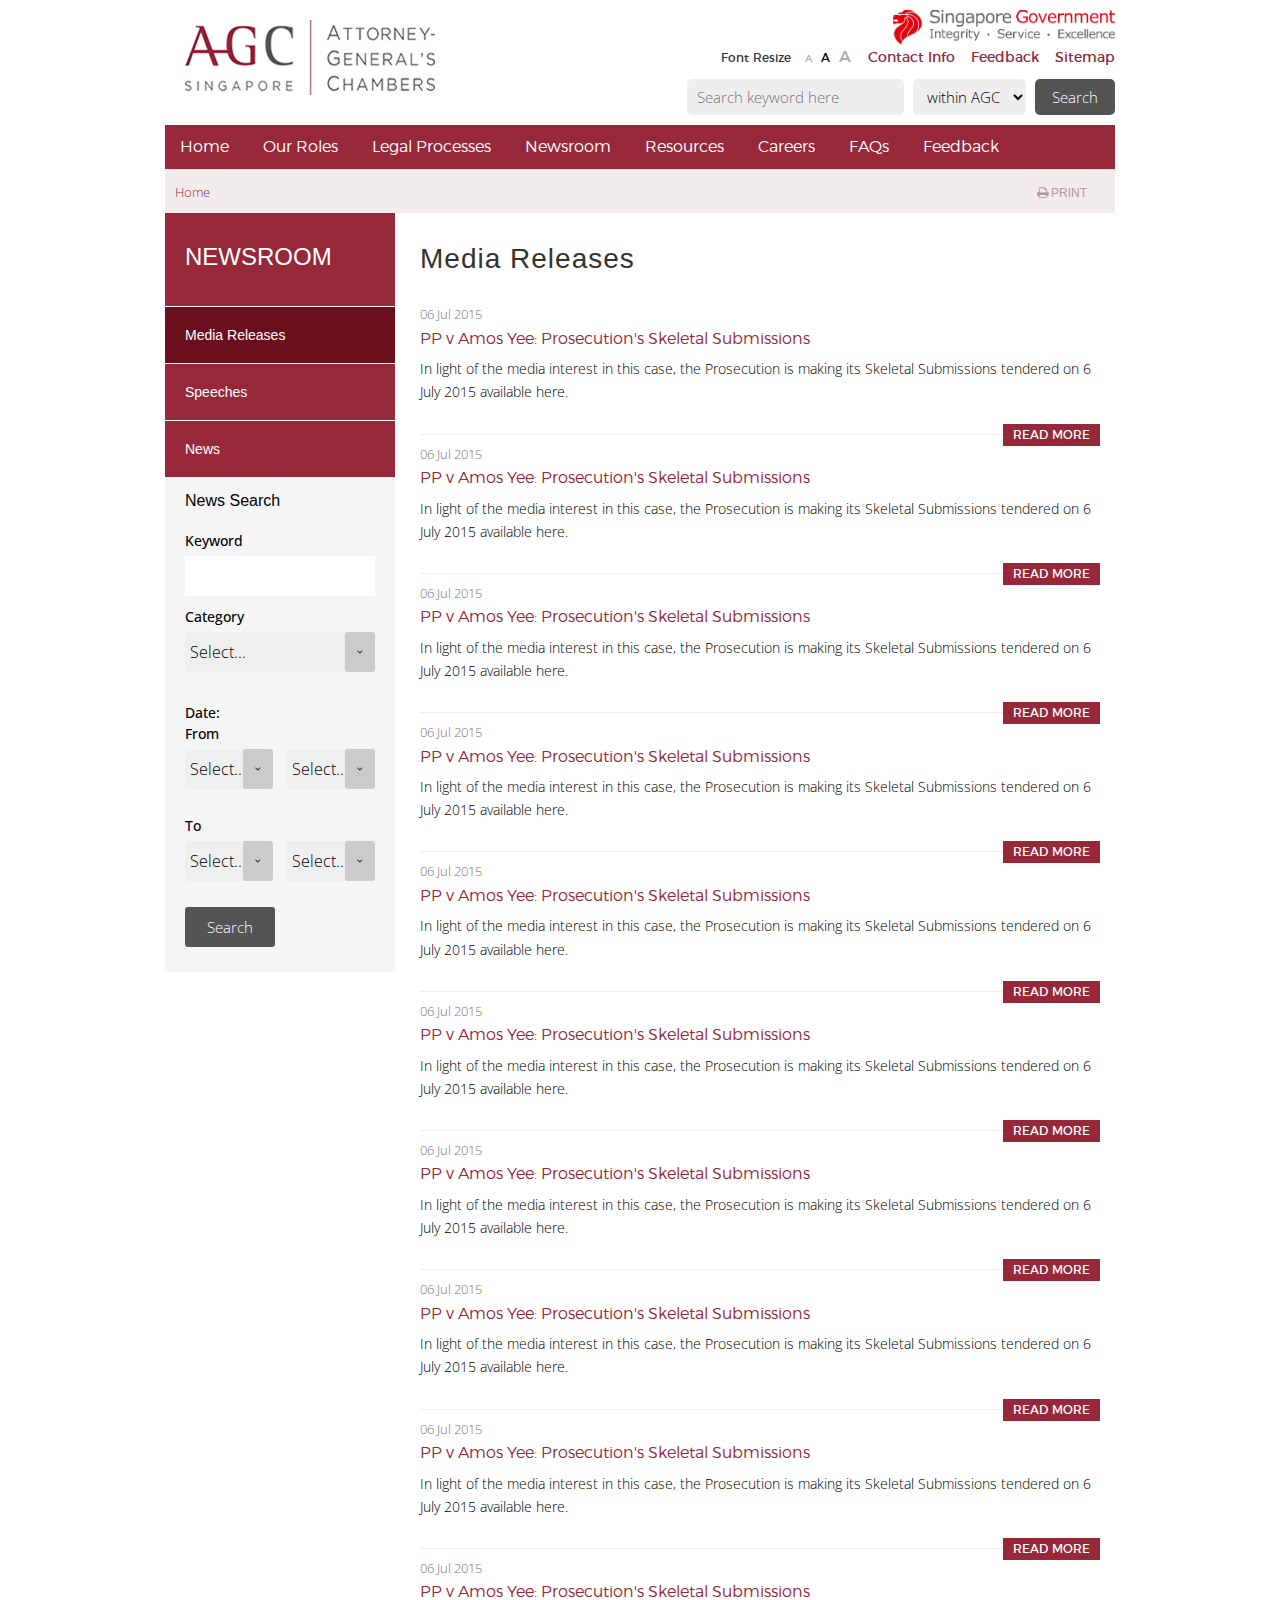
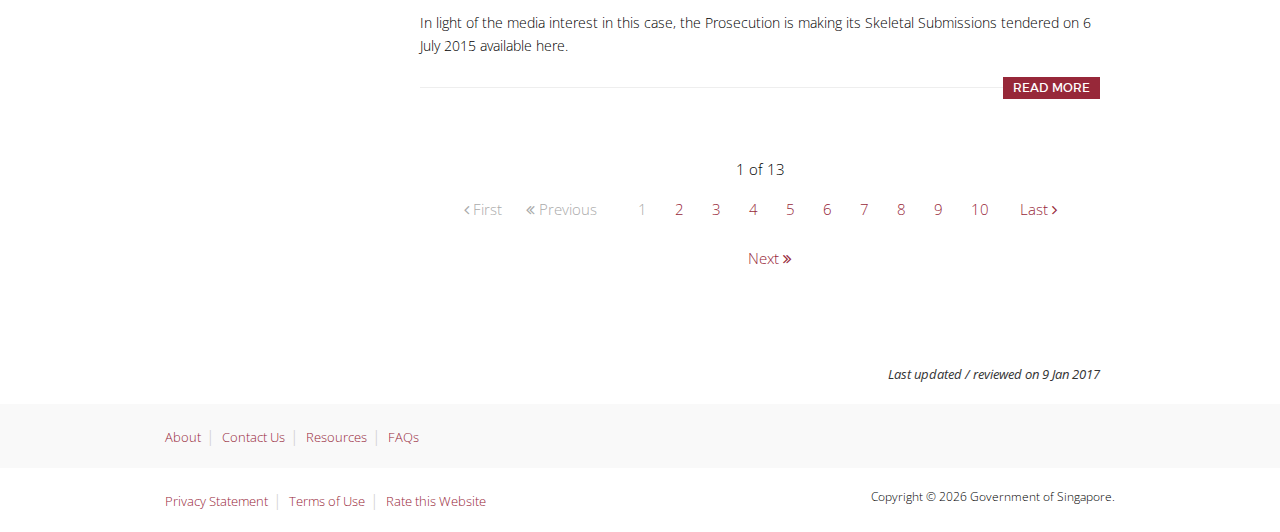
==== commit 2b0682d3: "homepage done" ====
--- a/news.html
+++ b/news.html
@@ -65,22 +65,31 @@
     <div class="menu-desktop">
       <nav>
         <ul class="js-MenuReference">
-          <li><a href="#" title="#">Link</a></li>
+          <li><a href="#" title="Home">Home</a></li>
+          <li><a href="#" title="#">Our Roles</a></li>
           <li>
-            <a href="#" title="#">Link</a>
-            <ul>
-              <li><a href="#" title="#">Link</a></li>
-              <li><a href="#" title="#">Link</a></li>
-              <li><a href="#" title="#">Link</a></li>
-              <li><a href="#" title="#">Link</a></li>
+            <a href="#" title="#">Legal Processes</a>
+            <ul>
+              <li><a href="#" title="#">Publication of Affidavit</a></li>
+              <li><a href="#" title="#">Publication of Prosecution Guidelines</a></li>
+              <li><a href="#" title="#">Coroner's Inquiry</a></li>
+              <li><a href="#" title="#">Sentencing in Singapore</a></li>
+              <li><a href="#" title="#">Contempt of Courts</a></li>
+              <li><a href="#" title="#">Legislative Process for Bills</a></li>
             </ul>
           </li>
-          <li><a href="#" title="#">Link</a></li>
-          <li><a href="#" title="#">Link</a></li>
-          <li><a href="#" title="#">Link</a></li>
-          <li><a href="#" title="#">Link</a></li>
-          <li><a href="#" title="#">Link</a></li>
-          <li><a href="#" title="#">Link</a></li>
+          <li>
+            <a href="#" title="#">Newsroom</a>
+            <ul>
+              <li><a href="#" title="#">Media Releases</a></li>
+              <li><a href="#" title="#">Speeches</a></li>
+              <li><a href="#" title="#">News</a></li>
+            </ul>
+          </li>
+          <li><a href="#" title="Resources">Resources</a></li>
+          <li><a href="#" title="Careers">Careers</a></li>
+          <li><a href="#" title="FAQs">FAQs</a></li>
+          <li><a href="#" title="Feedback">Feedback</a></li>
         </ul>
       </nav>
     </div>
@@ -306,18 +315,17 @@
 </div>
 
 
-<footer>
+<footer class="footer-main">
   <div class="footer-top">
     <div class="container">
       <div class="row">
         <div class="col-md-12">
           <nav>
             <ul>
-              <li><a href="#" title="#">title</a></li>
-              <li><a href="#" title="#">title</a></li>
-              <li><a href="#" title="#">title</a></li>
-              <li><a href="#" title="#">title</a></li>
-              <li><a href="#" title="#">title</a></li>
+              <li><a href="#" title="About">About</a></li>
+              <li><a href="#" title="Contact Us">Contact Us</a></li>
+              <li><a href="#" title="Resources">Resources</a></li>
+              <li><a href="#" title="FAQs">FAQs</a></li>
             </ul>
           </nav>
         </div>
@@ -330,11 +338,9 @@
         <div class="col-sm-6">
           <nav>
             <ul>
-              <li><a href="#" title="#">title</a></li>
-              <li><a href="#" title="#">title</a></li>
-              <li><a href="#" title="#">title</a></li>
-              <li><a href="#" title="#">title</a></li>
-              <li><a href="#" title="#">title</a></li>
+              <li><a href="#" title="Privacy Statement">Privacy Statement</a></li>
+              <li><a href="#" title="Terms of Use">Terms of Use</a></li>
+              <li><a href="#" title="Rate this Website">Rate this Website</a></li>
             </ul>
           </nav>
         </div>
@@ -349,4 +355,4 @@
 <script src="./js/plugins.js"></script>
 <script src="./js/scripts.js"></script>
 </body>
-</html>
+</html>--- a/css/styles.css
+++ b/css/styles.css
@@ -5,7 +5,7 @@
 @font-face{font-family:montserrat;src:url(../fonts/montserrat-light-webfont.woff2) format('woff2'),url(../fonts/montserrat-light-webfont.woff) format('woff');font-weight:300;font-style:normal}
 /*******GLOBAL*******/
 html{background:#fff}
-body{font:400 16px/1.5 'Open Sans', sans-serif;font-weight:400;color:#000}
+body{font:300 16px/1.5 'Open Sans', sans-serif;color:#000}
 h1, h2, h3, h4, h5{font-family:montserrat, sans-serif;font-weight:300;}
 h1 {font:28px "montserratlight",sans-serif; color:#333; letter-spacing:1px; margin:30px 0}
 
@@ -57,11 +57,11 @@
 .menu-desktop nav > ul > li > a{display:inline-block;color:#fff;font-family:montserrat, sans-serif;font-weight:300;padding:10px 15px}
 .menu-desktop nav > ul > li > a:hover{background:#6b0f1d}
 .menu-desktop nav > ul > li:hover > ul{display:block}
-.menu-desktop a.menu-active{background:#972839}
+.menu-desktop a.menu-active{background:#a83244;color:#e77687}
 .menu-desktop li ul{position:absolute;top:42px;left:0;background:#6b0f1d;z-index:1;display:none;width:250px}
 .menu-desktop li ul li{list-style-type:none;}
 .menu-desktop li ul a{background:#6b0f1d;color:#fff;padding:10px 15px;display:block}
-.menu-desktop li ul a:hover{background:#972839}
+.menu-desktop li ul a:hover{background:#972839;color:#fff}
 
 /**SIDR**/
 .sidr{display:block;position:fixed;top:57px;height:100%;z-index:999999;width:90%;overflow-x:hidden;overflow-y:auto;}
@@ -97,20 +97,21 @@
 .module-homeNews--title{margin:0 0 25px;color:#972839;font-size:18px}
 
 .module-homeLinks{background:#f5f5f5;padding:35px 0}
-.block-homeLinks--header{background:#972839;height:65px}
+.block-homeLinks--header{background:#972839;height:65px;position:relative}
 .block-homeLinks--header h2{font-family:montserrat, sans-serif;font-weight:300;font-size:18px;text-transform:uppercase;padding:10px 15px;color:#fff;margin:0;line-height:1.2}
 .block-homeLinks--img img{vertical-align:bottom}
 .block-homeLinks--content{background:#a83244;padding:10px 15px;min-height:160px}
 .block-homeLinks--content ul{margin:0;padding:0}
-.block-homeLinks--content ul li{list-style-type:none}
+.block-homeLinks--content ul li{list-style-type:none;font-size:14px}
 .block-homeLinks--content ul li a{color:#fff;margin-bottom:5px;display:block}
+.mobile-iconAccordion{position:absolute;right:0;top:0;color:#fff;width:50px;height:65px;text-align:center;line-height:65px}
 
 .module-home2ColLinks{margin:30px 0 20px}
 .module-home2ColLinks .icon-block{padding:12px 20px}
 .icon-block--faq{color:#fff;font-size:24px;background:#972839;}
 .block-home2ColLinks--header{background:#a83244}
 .block-home2ColLinks--header h2{display:inline-block;margin:0;font-family:montserrat, sans-serif;font-weight:300;padding:0 15px;text-transform:uppercase;color:#fff;font-size:24px}
-.block-home2ColLinks--content{background:#f5f5f5;padding:30px 15px;min-height:270px}
+.block-home2ColLinks--content{background:#f5f5f5;padding:30px 15px;min-height:300px}
 .block-home2ColLinks--content li{color:#cccccc}
 .block-home2ColLinks--content li a{color:#972839;display:block;margin-bottom:10px}
 /*******BREADCRUMBS*******/
@@ -123,12 +124,12 @@
 .print {color:#bd959b; font:12px montserratlight,sans-serif; text-transform:uppercase}
 
 /*******SLIDERS*******/
-.slider-main--content{margin:0 auto 25px;overflow:hidden}
+.slider-main--content{margin:0 auto;overflow:hidden}
 .slider-main--contentSlide{position:relative}
 .slider-main--contentSlide img{width:100%}
 .slider-main--contentCaption{padding:25px 15px;background:rgba(0,0,0,0.8);color:#fff;font-size:15px;position:absolute;right:0;width:275px;top:50%;transform: translateY(-50%);}
 .slider-main--contentCaption h2{font-size:15px;color:#a0bec1;margin:0 0 5px 0}
-.js-slider-main--dots{text-align:center;margin-top:-50px;position:relative;margin-left:0;padding-left:0}
+.js-slider-main--dots{text-align:center;margin-top:-50px;position:relative;margin-left:0;padding-left:0;margin-bottom:0}
 .js-slider-main--dots li{display:inline;list-style-type:none;margin:0 12px}
 .js-slider-main--dots li button{display:inline-block;height:12px;width:12px;border-radius:50%;background:#eee;font-size:0;line-height:0;border:0}
 .js-slider-main--dots li.slick-active button{background:#972839}
@@ -210,8 +211,19 @@
   .js-slider-main--dots{top:-170px;margin-top:0}
 }
 @media only screen and (max-width : 480px) {
+  .slider-main--content{margin-bottom:-25px}
+  .module-homeNews{margin:0}
+  .module-homeNews--header{height:auto;}
+  .module-homeNews--header h2{display:inline-block;width:70%;vertical-align:top}
+  .icon-block--news{height:100px}
   .responsiveheaderFix{margin-top:55px}
   .js-slider-main--dots{top:-190px;}
+  .module-homeLinks{padding:0}
+  .module-homeLinks img{display:none}
+  .block-homeLinks--header{border-bottom:1px solid #a83244}
+  .block-homeLinks--header h2{max-width:280px}
+  .block-homeLinks--content{display:none}
+  .module-home2ColLinks{margin-top:20px}
   .container{padding-left:0;padding-right:0}
   footer ul{padding-left:20px}
   .footer-bottom nav{display:none}
